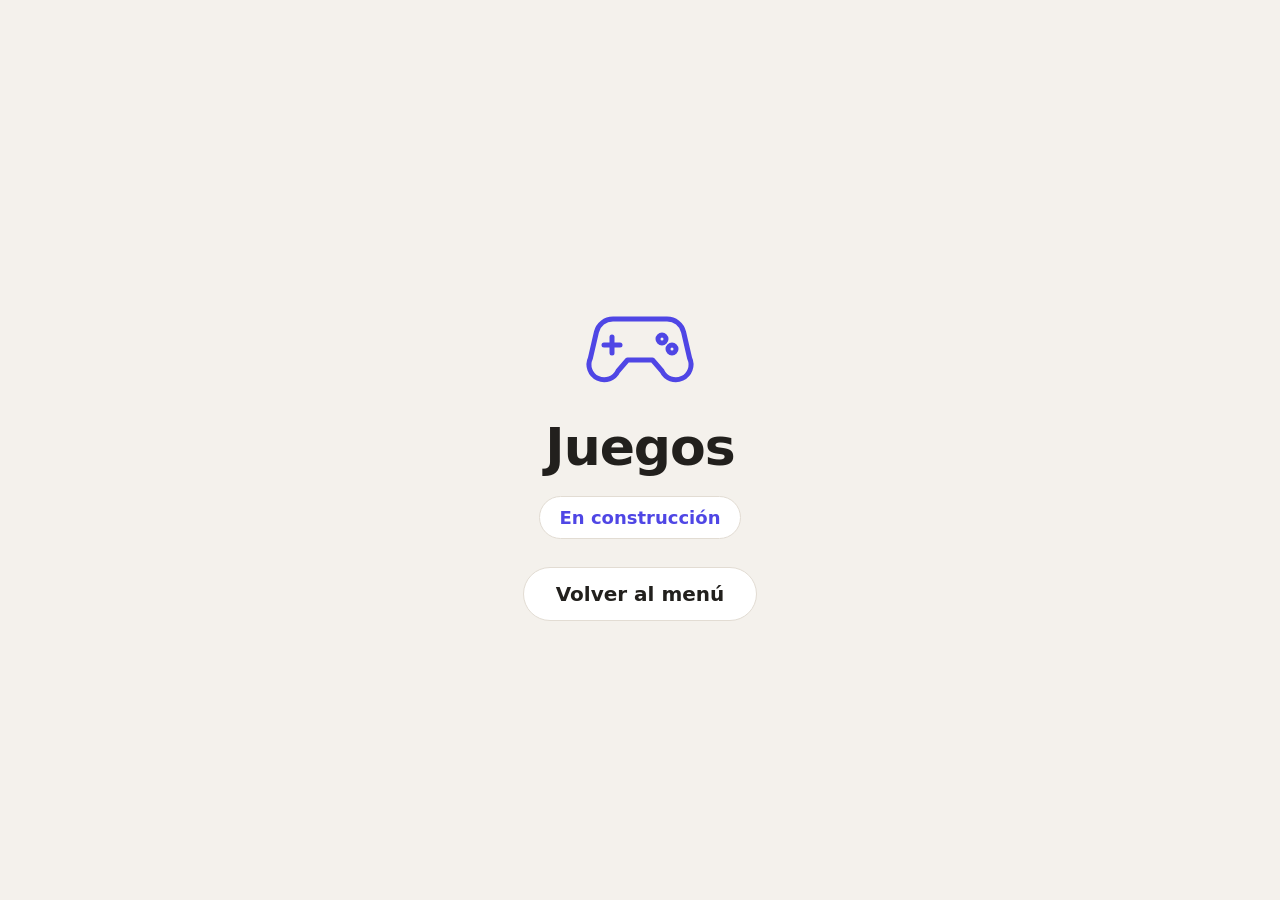
==== games/index.html @ 667b74fe "Menú de apps como pantalla principal; el reloj pasa a app secundaria - index.html: dashboard de sele" ====
<!DOCTYPE html>
<html lang="es">
<head>
<meta charset="utf-8">
<meta name="viewport" content="width=device-width,initial-scale=1">
<title>Juegos</title>
<style>
  :root{
    --bg:#f4f1ec; --surface:#ffffff; --fg:#22201d; --muted:#6b6560;
    --border:#e2dcd3; --accent-house:#0f766e; --accent-clock:#c2410c;
    --accent-games:#4f46e5; --kid:#f59e0b;
    --radius:24px;
  }
  *{box-sizing:border-box;}
  html,body{margin:0;padding:0;}
  body{
    background:var(--bg);
    color:var(--fg);
    font-family:system-ui, -apple-system, "Segoe UI", Roboto, "Helvetica Neue", Arial, sans-serif;
    height:100vh;
    overflow:hidden;
    display:flex;
    align-items:center;
    justify-content:center;
  }
  main{
    display:flex;
    flex-direction:column;
    align-items:center;
    justify-content:center;
    gap:20px;
    padding:32px;
    text-align:center;
    max-width:640px;
  }
  .icon{
    width:120px;
    height:120px;
    color:var(--accent-games);
    display:block;
  }
  h1{
    margin:0;
    font-size:clamp(32px,7vw,52px);
    font-weight:700;
    letter-spacing:-0.02em;
    line-height:1.1;
  }
  .tag{
    margin:0;
    font-size:18px;
    font-weight:600;
    color:var(--accent-games);
    background:var(--surface);
    border:1px solid var(--border);
    border-radius:999px;
    padding:8px 20px;
    line-height:1.4;
  }
  .back{
    display:inline-flex;
    align-items:center;
    justify-content:center;
    min-height:44px;
    min-width:44px;
    margin-top:8px;
    padding:14px 32px;
    background:var(--surface);
    border:1px solid var(--border);
    border-radius:999px;
    color:var(--fg);
    font-size:20px;
    font-weight:600;
    text-decoration:none;
    touch-action:manipulation;
    -webkit-tap-highlight-color:transparent;
    transition:transform .15s ease, box-shadow .15s ease;
  }
  .back:active{
    transform:scale(.97);
    box-shadow:0 4px 14px rgba(34,32,29,.14);
  }
</style>
</head>
<body>
<main>
  <svg class="icon" viewBox="0 0 120 120" fill="none" stroke="currentColor" stroke-width="5" stroke-linecap="round" stroke-linejoin="round" role="img" aria-label="Mando de consola">
    <path d="M33 40h54a17 17 0 0 1 16.6 13.1l6 26A14 14 0 0 1 82 92l-9.5-11h-25L38 92a14 14 0 0 1-27.6-12.9l6-26A17 17 0 0 1 33 40Z"/>
    <path d="M32 58v16"/>
    <path d="M24 66h16"/>
    <circle cx="82" cy="60" r="4"/>
    <circle cx="92" cy="70" r="4"/>
  </svg>
  <h1>Juegos</h1>
  <p class="tag">En construcción</p>
  <a class="back" href="../index.html">Volver al menú</a>
</main>
</body>
</html>
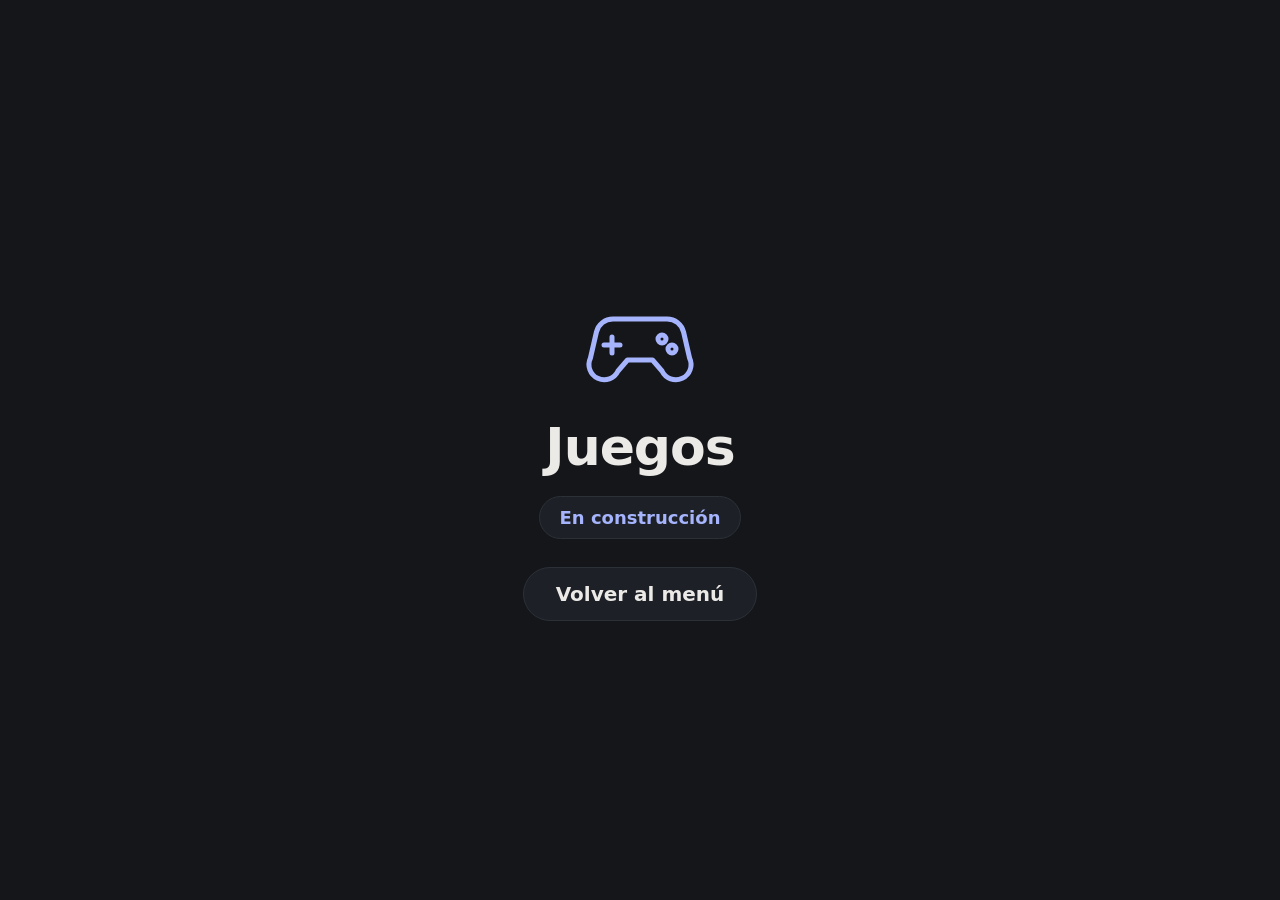
==== commit 7ef231b5: "Añade Spotify al menú, pasa a rejilla 2x2 y aplica tema oscuro El menú pasa de tres tarjetas en fila" ====
--- a/games/index.html
+++ b/games/index.html
@@ -3,12 +3,13 @@
 <head>
 <meta charset="utf-8">
 <meta name="viewport" content="width=device-width,initial-scale=1">
+<meta name="theme-color" content="#14161a">
 <title>Juegos</title>
 <style>
   :root{
-    --bg:#f4f1ec; --surface:#ffffff; --fg:#22201d; --muted:#6b6560;
-    --border:#e2dcd3; --accent-house:#0f766e; --accent-clock:#c2410c;
-    --accent-games:#4f46e5; --kid:#f59e0b;
+    --bg:#14161a; --surface:#1d2127; --fg:#eceae6; --muted:#9a948c;
+    --border:#2c3138; --accent-house:#2dd4bf; --accent-clock:#fb923c;
+    --accent-games:#a5b4fc; --accent-music:#1ed760; --kid:#f59e0b;
     --radius:24px;
   }
   *{box-sizing:border-box;}
@@ -78,7 +79,7 @@
   }
   .back:active{
     transform:scale(.97);
-    box-shadow:0 4px 14px rgba(34,32,29,.14);
+    box-shadow:0 4px 14px rgba(0,0,0,.45);
   }
 </style>
 </head>
